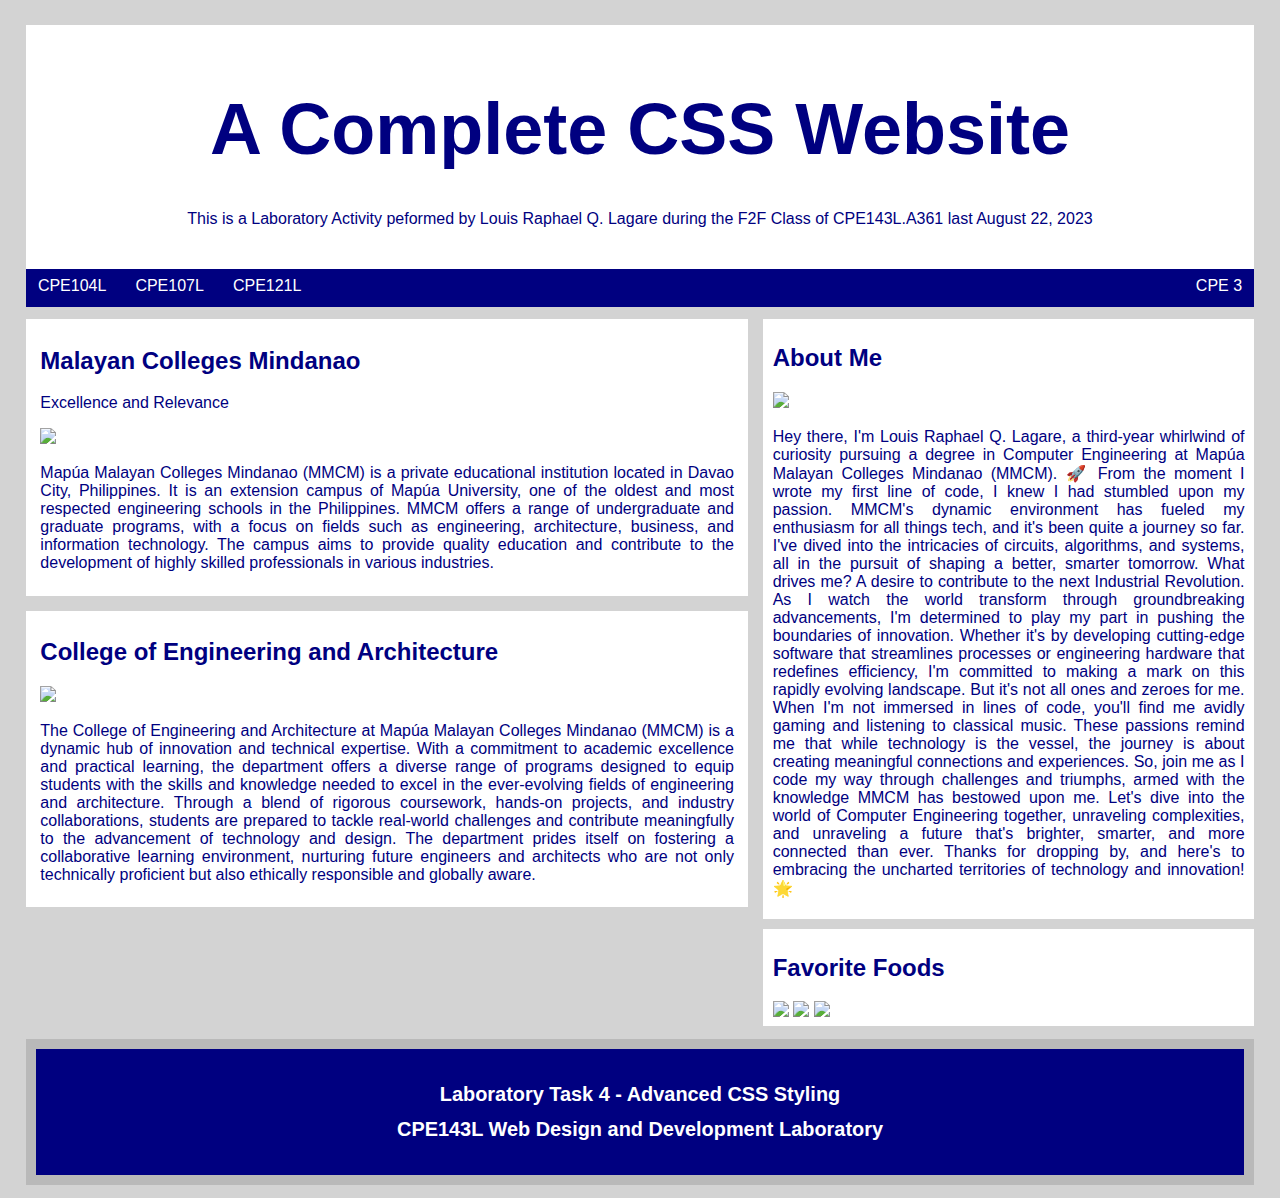
==== index.html @ 1b81eda3 "Add files via upload" ====
<!DOCTYPE html>

<head>
    <link rel="stylesheet" type="text/css" href="styles.css" />
</head>

<div class = "htop">
<header>
    <h1>A Complete CSS Website</h1>
    <p>This is a Laboratory Activity peformed by Louis Raphael Q. Lagare during the F2F Class of CPE143L.A361 last August 22, 2023</p>
</header>

<nav>
    <span>CPE104L</span>
    <span>CPE107L</span>
    <span>CPE121L</span>
    <span class="p4">CPE 3</span>
</nav>
</div>

<body>
<div class ="parent">
    <div class ="leftmain">

        <div class="left1">
            <h2>Malayan Colleges Mindanao</h2>
            <p>Excellence and Relevance</p>
            <img class="mmcm" src="images/mmcm.jpg">
            <p class ="desc1">
                Mapúa Malayan Colleges Mindanao (MMCM) is a private educational institution located in Davao City, Philippines. 
                It is an extension campus of Mapúa University, one of the oldest and most respected engineering schools in the 
                Philippines. MMCM offers a range of undergraduate and graduate programs, with a focus on fields such as engineering, 
                architecture, business, and information technology. The campus aims to provide quality education and contribute to 
                the development of highly skilled professionals in various industries.
            </p>
        </div>
    
        <div class="left2">
            <h2>College of Engineering and Architecture</h2>
            <img class="cea" src="images/cea.jpeg">
            <p class ="desc2">
                The College of Engineering and Architecture at Mapúa Malayan Colleges Mindanao (MMCM) is a dynamic hub of innovation 
                and technical expertise. With a commitment to academic excellence and practical learning, the department offers a diverse 
                range of programs designed to equip students with the skills and knowledge needed to excel in the ever-evolving fields of 
                engineering and architecture. Through a blend of rigorous coursework, hands-on projects, and industry collaborations, students 
                are prepared to tackle real-world challenges and contribute meaningfully to the advancement of technology and design. The department 
                prides itself on fostering a collaborative learning environment, nurturing future engineers and architects who are not only technically 
                proficient but also ethically responsible and globally aware.
            </p>
        </div>
    
    </div>
    
    <div class="rightmain">
    
        <div class="right1">
            <h2>About Me</h2>
            <img class="profile" src="images/profile.jpg">
            <p class = "desc3">
                Hey there, I'm Louis Raphael Q. Lagare, a third-year whirlwind of curiosity pursuing a degree in Computer Engineering at Mapúa Malayan Colleges Mindanao (MMCM). 🚀
                From the moment I wrote my first line of code, I knew I had stumbled upon my passion. MMCM's dynamic environment has fueled my enthusiasm for all things 
                tech, and it's been quite a journey so far. I've dived into the intricacies of circuits, algorithms, and systems, all in the pursuit of shaping a better, 
                smarter tomorrow. What drives me? A desire to contribute to the next Industrial Revolution. As I watch the world transform through groundbreaking advancements, 
                I'm determined to play my part in pushing the boundaries of innovation. Whether it's by developing cutting-edge software that streamlines processes or engineering 
                hardware that redefines efficiency, I'm committed to making a mark on this rapidly evolving landscape. But it's not all ones and zeroes for me. When I'm not immersed 
                in lines of code, you'll find me avidly gaming and listening to classical music. These passions remind me that while technology is the vessel, the journey is about creating meaningful 
                connections and experiences. So, join me as I code my way through challenges and triumphs, armed with the knowledge MMCM has bestowed upon me. Let's dive into the 
                world of Computer Engineering together, unraveling complexities, and unraveling a future that's brighter, smarter, and more connected than ever.
                Thanks for dropping by, and here's to embracing the uncharted territories of technology and innovation! 🌟
            </p>
        </div>
    
        <div class="right2">
            <h2>Favorite Foods</h2>
            <img class="food" src="images/food1.jpg">
            <img class="food" src="images/food2.jpg">
            <img class="food" src="images/food3.jpg">
        </div>
    </div>
</div>

</body>

<footer>
    <div class ="ending">
        <h5>Laboratory Task 4 - Advanced CSS Styling</h5>
        <h5>CPE143L Web Design and Development Laboratory</h5>
    </div>
    
</footer>
---- styles.css ----
html {
    background-color: lightgray;
    font-family: 'Segoe UI', Tahoma, Geneva, Verdana, sans-serif;
    color: navy;
    
}


header {
    text-align: center;
    padding-bottom: 2%;
    
}

h1 {
    font-size: 450%;
    line-height: 90%;
}


nav {
    width: 100%;
    height: 30px;
    padding-top: 8px;
    background-color: navy;
    color: white;
}

span {
    margin-right: 1%;
    margin-left: 1%;
}

span.p4 {
    float: right;
}

div.htop {
    background-color: white;
    margin-top: 2%;
    padding-top: 2%;
}

body {
    width: 96%;
    margin: auto;
   
    
}

div.parent {
    
    display:inline-flex;
    overflow-x: hidden;
    
    
}

div.leftmain {
    display: block;
    margin-top: 1%;
    width: 60%;
    height: 100%;
    
}

div.rightmain {
    float:initial;
    margin-top: 1%;
    width: 40%;
    height: 100%;
    
    
    
}

div.left1, div.left2, div.right1, div.right2 {
    background-color: white;

}

.left1 {
    height: 30%;
    width: 96%;
    padding-left: 2%;
    padding-top: 1%;
    padding-bottom: 1%;
    
}

.left2 {
    margin-top: 2%;
    height: 30%;
    width: 96%;
    padding-left: 2%;
    padding-top: 1%;
    padding-bottom: 1%;
}

img.mmcm {
    object-fit: cover;
    width: 98%;
}

p.desc1 {
    text-align: justify;
    width: 98%;
}

p.desc2 {
    text-align: justify;
    width: 98%;
}


img.cea {
    object-fit: cover;
    width: 98%;
}


div.right1 {
    height: 30%;
    width: 100%;
    padding-left: 2%;
    padding-top: 1%;
    padding-bottom: 1%;
}

img.profile {
    object-fit: cover;
    width: 96%;
}

p.desc3 {
    text-align: justify;
    width: 96%;
}

div.right2 {
    margin-top: 2%;
    height: 30%;
    width: 100%;
    padding-left: 2%;
    padding-top: 1%;
    padding-bottom: 1%;
}

img.food {
    object-fit: cover;
    width: 96%;
    
}

.ending {
    font-size: 150%;
    line-height: 5%;
    color: white;
    text-align: center;
    background-color: navy;
    margin-top: 1%;
    padding: 1%;
    margin-bottom: 1%;
    border-style: solid;
    border-color: rgb(185, 185, 185);
    border-width: 10px;
}
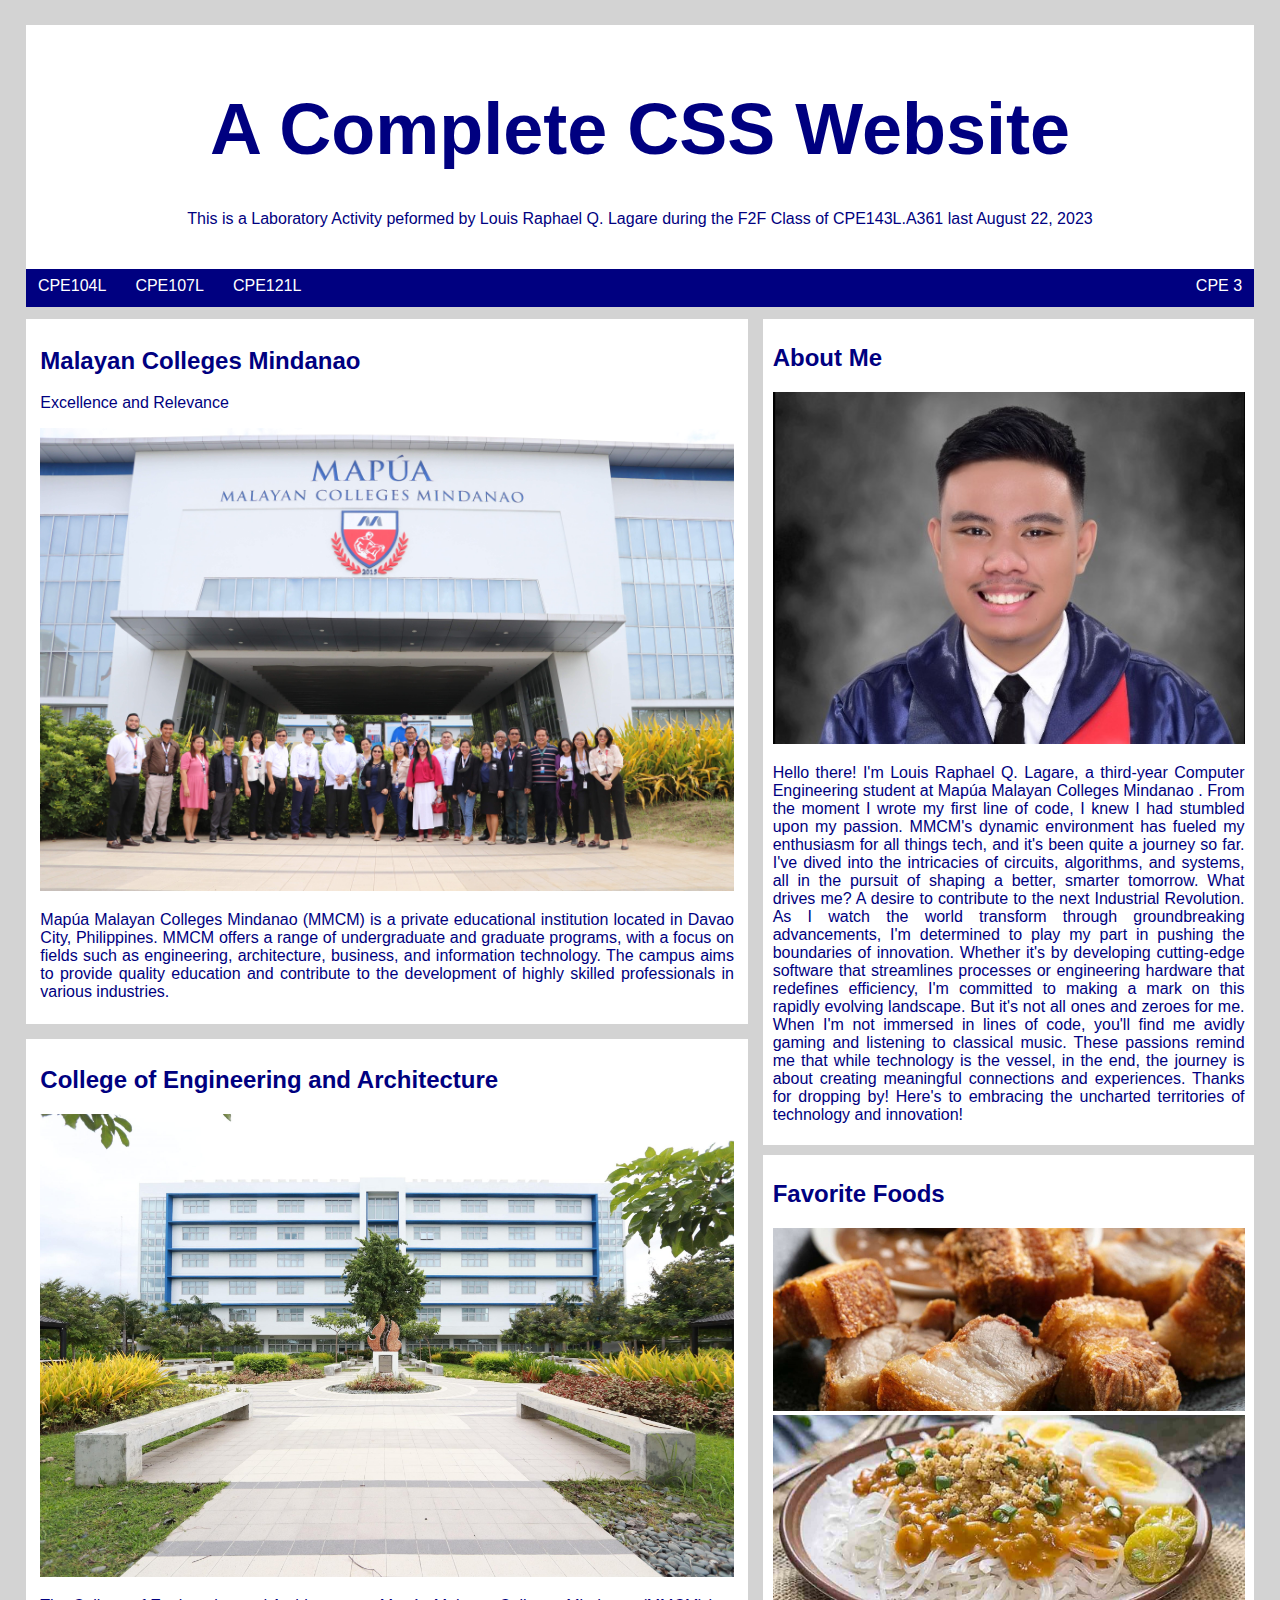
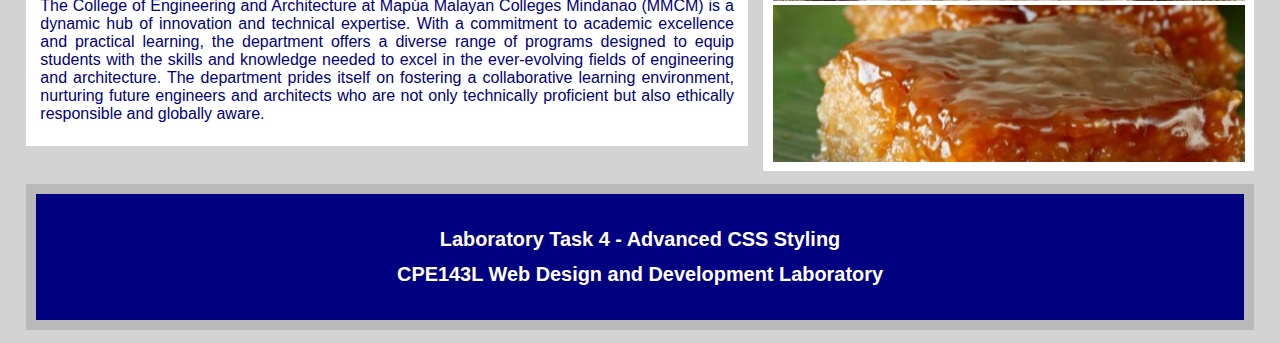
==== commit 526b3101: "Update index.html" ====
--- a/index.html
+++ b/index.html
@@ -28,8 +28,7 @@
             <img class="mmcm" src="images/mmcm.jpg">
             <p class ="desc1">
                 Mapúa Malayan Colleges Mindanao (MMCM) is a private educational institution located in Davao City, Philippines. 
-                It is an extension campus of Mapúa University, one of the oldest and most respected engineering schools in the 
-                Philippines. MMCM offers a range of undergraduate and graduate programs, with a focus on fields such as engineering, 
+                MMCM offers a range of undergraduate and graduate programs, with a focus on fields such as engineering, 
                 architecture, business, and information technology. The campus aims to provide quality education and contribute to 
                 the development of highly skilled professionals in various industries.
             </p>
@@ -42,10 +41,8 @@
                 The College of Engineering and Architecture at Mapúa Malayan Colleges Mindanao (MMCM) is a dynamic hub of innovation 
                 and technical expertise. With a commitment to academic excellence and practical learning, the department offers a diverse 
                 range of programs designed to equip students with the skills and knowledge needed to excel in the ever-evolving fields of 
-                engineering and architecture. Through a blend of rigorous coursework, hands-on projects, and industry collaborations, students 
-                are prepared to tackle real-world challenges and contribute meaningfully to the advancement of technology and design. The department 
-                prides itself on fostering a collaborative learning environment, nurturing future engineers and architects who are not only technically 
-                proficient but also ethically responsible and globally aware.
+                engineering and architecture. The department prides itself on fostering a collaborative learning environment, nurturing 
+                future engineers and architects who are not only technically proficient but also ethically responsible and globally aware.
             </p>
         </div>
     
@@ -57,16 +54,14 @@
             <h2>About Me</h2>
             <img class="profile" src="images/profile.jpg">
             <p class = "desc3">
-                Hey there, I'm Louis Raphael Q. Lagare, a third-year whirlwind of curiosity pursuing a degree in Computer Engineering at Mapúa Malayan Colleges Mindanao (MMCM). 🚀
+                Hello there! I'm Louis Raphael Q. Lagare, a third-year Computer Engineering student at Mapúa Malayan Colleges Mindanao . 
                 From the moment I wrote my first line of code, I knew I had stumbled upon my passion. MMCM's dynamic environment has fueled my enthusiasm for all things 
                 tech, and it's been quite a journey so far. I've dived into the intricacies of circuits, algorithms, and systems, all in the pursuit of shaping a better, 
                 smarter tomorrow. What drives me? A desire to contribute to the next Industrial Revolution. As I watch the world transform through groundbreaking advancements, 
                 I'm determined to play my part in pushing the boundaries of innovation. Whether it's by developing cutting-edge software that streamlines processes or engineering 
                 hardware that redefines efficiency, I'm committed to making a mark on this rapidly evolving landscape. But it's not all ones and zeroes for me. When I'm not immersed 
-                in lines of code, you'll find me avidly gaming and listening to classical music. These passions remind me that while technology is the vessel, the journey is about creating meaningful 
-                connections and experiences. So, join me as I code my way through challenges and triumphs, armed with the knowledge MMCM has bestowed upon me. Let's dive into the 
-                world of Computer Engineering together, unraveling complexities, and unraveling a future that's brighter, smarter, and more connected than ever.
-                Thanks for dropping by, and here's to embracing the uncharted territories of technology and innovation! 🌟
+                in lines of code, you'll find me avidly gaming and listening to classical music. These passions remind me that while technology is the vessel, in the end, the journey is about creating meaningful 
+                connections and experiences. Thanks for dropping by! Here's to embracing the uncharted territories of technology and innovation! 
             </p>
         </div>
     
